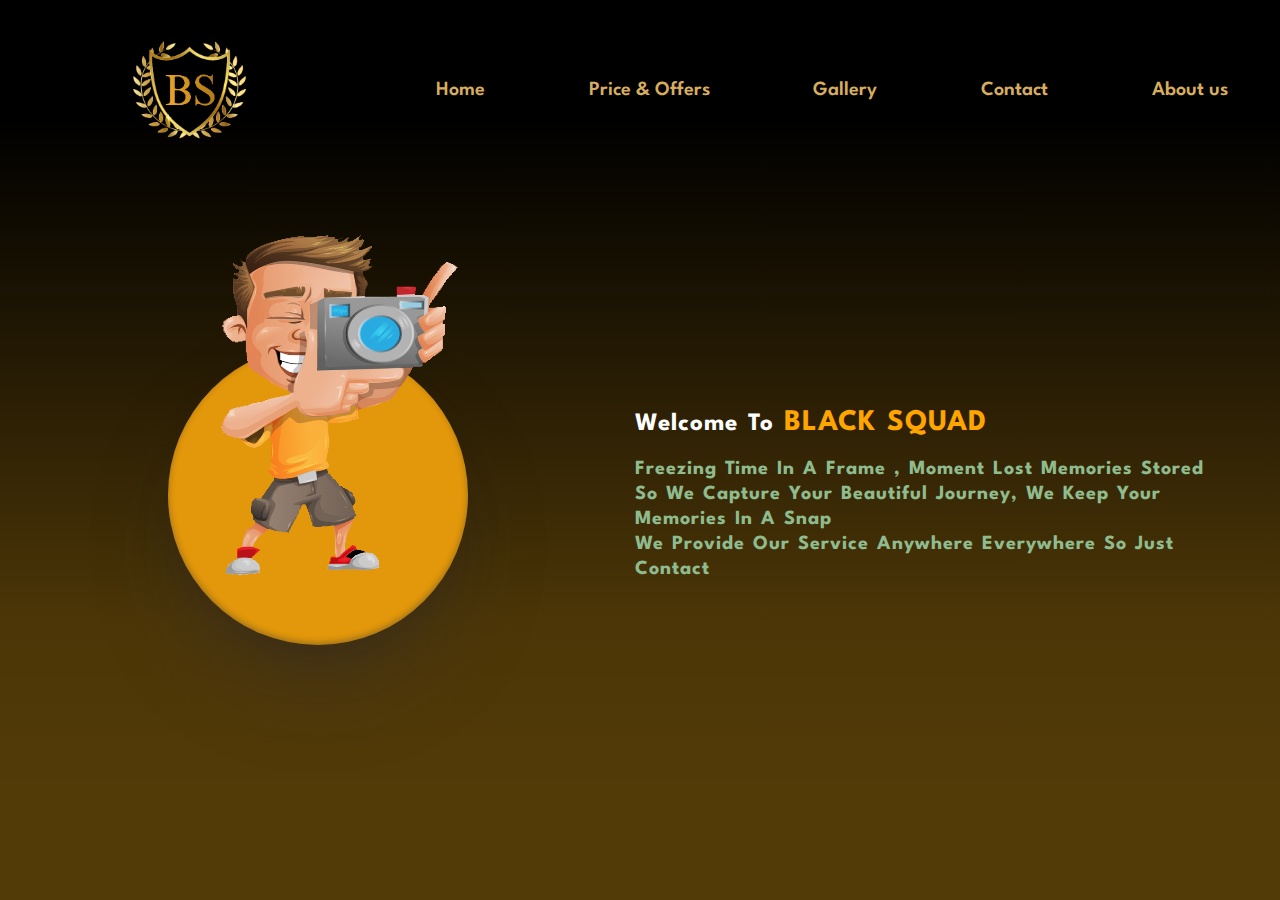
==== index.html @ c3e06b1f "first upload" ====
<!DOCTYPE html>
<html lang="en">
  <head>
    <meta charset="UTF-8" />
    <meta name="viewport" content="width=device-width, initial-scale=1.0" />
    <title>BLACK SQUAD</title>

    <link rel="icon" type="image/png" sizes="32x32" href="./img/logofull.png" />
    <link rel="stylesheet" href="./css/style.css" />
    <link rel="preconnect" href="https://fonts.googleapis.com" />
    <link rel="preconnect" href="https://fonts.gstatic.com" crossorigin />
    <link
      href="https://fonts.googleapis.com/css2?family=League+Spartan:wght@300&display=swap"
      rel="stylesheet"
    />
  </head>
  <body>
    <div class="nav-bar">
      <div class="logo">
        <img src="./img/logofull.png" alt="logo" />
      </div>
      <div class="links">
        <div class="link-box">
          <a href="#">Home</a>
          <a href="#">Price & Offers</a>
          <a href="#">Gallery</a>
          <a href="#">Contact</a>
          <a href="#">About us</a>
        </div>
      </div>
    </div>
    <div class="container">
      <div class="con-a">
        <img src="./img/pgrap.png" alt="icon" />
        <div class="round"></div>
      </div>
      <div class="con-b">
        <h3>welcome to <span class="home-span">BLACK SQUAD</span></h3>
        <h6>
         freezing time in a frame , moment lost memories stored so
         we capture your beautiful journey, we keep your memories in a snap
         <br>
         we provide our service anywhere everywhere so just contact
         
        </h6>
      </div>
    </div>
    <script src="./js/script.js"></script>
  </body>
</html>
---- css/style.css ----
* {
  margin: 0;
  padding: 0;
  box-sizing: border-box;
}

body {
  width: 100vw;
  height: 100vh;
  background-color: #212121;
  
  background: rgb(83,59,8);
  background: linear-gradient(0deg, rgba(83,59,8,1) 11%, rgba(76,54,7,1) 31%, rgba(0,0,0,1) 87%);
  
}

.nav-bar {
  width: 100%;
  height: 20%;
  display: flex;
}

.logo {
  height: 100%;
  width: 30%;
  position: relative;
  display: flex;
  align-items: center;
  justify-content: center;
}
img {
  height: 150px;
  width: 150px;
}

.links {
  display: flex;
  align-items: center;
  justify-content: space-between;
  height: 100%;
  width: 70%;
}

.link-box {
  width: 100%;
  height: 100%;
  display: flex;
  flex-direction: row;
  align-items: center;
  justify-content: space-around;
}

.link-box a {
  text-decoration: none;
  font-size: 20px;
  color: #d8ae5e;
  padding: 5px 20px;
  border-radius: 10px;
  font-weight: 600;
  font-family: "League Spartan", sans-serif;
}
.link-box a:hover {
  background-color: #d8ae5e;
  color: black;
}

.container {
  width: 100%;
  height: 70%;
  display: flex;
  align-items: center;
  justify-content: space-between;
}
.con-a {
  width: 100%;
  height: 100%;
  display: flex;
  align-items: center;
  justify-content: center;
  position: relative;
}

.con-b {
  color: white;
  width: 100%;
  height: 100%;
  display: flex;
  flex-direction: column;
  gap: 20px;
  margin-right: 10px;
  justify-content: center;
  font-family: "League Spartan", sans-serif;
  text-transform: capitalize;
}

.con-a img {
  height: 400px;
  width: 350px;
  position: absolute;
  top: 10px;
}
.round {
  height: 300px;
  width: 300px;
  background-color: hwb(39 4% 11%);
  border-radius: 50%;
  box-shadow: rgba(50, 50, 93, 0.25) 0px 50px 100px -20px, rgba(0, 0, 0, 0.3) 0px 30px 60px -30px, rgba(10, 37, 64, 0.35) 0px -2px 6px 0px inset;
}
.con-b h3 {
  font-size: 25px;
  letter-spacing: 1px;
  word-spacing: 2px;
  
}
.con-b h6 {
  position: relative;
  letter-spacing: 1px;
  word-spacing: 2px;
  font-size: 1rem;
  line-height: 25px;
  color: darkseagreen;
  font-size: 20px;
  margin-right: 40px;
}

.home-span {
  color: orange;

  font-size: 30px;
}
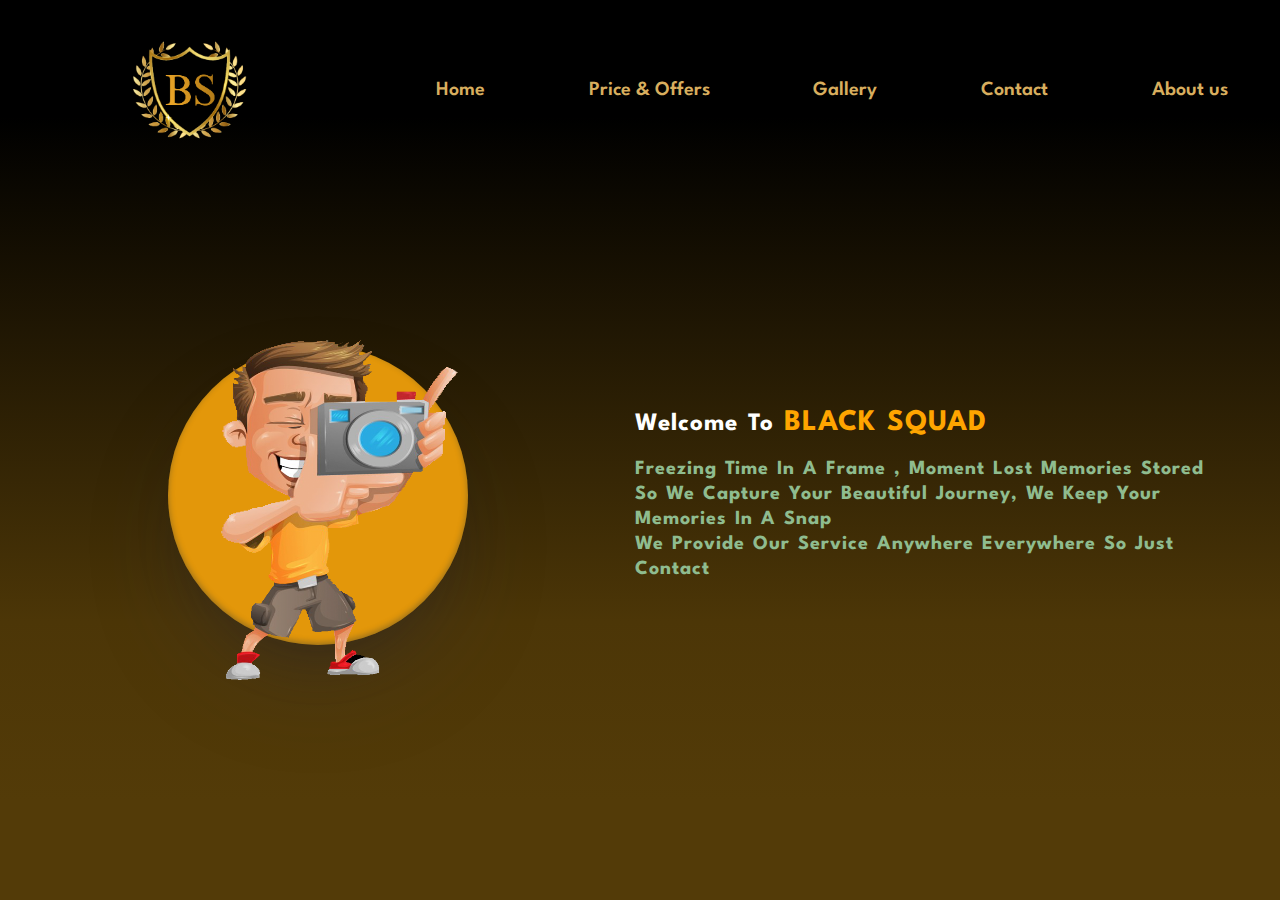
==== commit 235d8688: "hello" ====
--- a/index.html
+++ b/index.html
@@ -31,17 +31,16 @@
     </div>
     <div class="container">
       <div class="con-a">
+        <div class="round"></div>
         <img src="./img/pgrap.png" alt="icon" />
-        <div class="round"></div>
       </div>
       <div class="con-b">
         <h3>welcome to <span class="home-span">BLACK SQUAD</span></h3>
         <h6>
-         freezing time in a frame , moment lost memories stored so
-         we capture your beautiful journey, we keep your memories in a snap
-         <br>
-         we provide our service anywhere everywhere so just contact
-         
+          freezing time in a frame , moment lost memories stored so we capture
+          your beautiful journey, we keep your memories in a snap
+          <br />
+          we provide our service anywhere everywhere so just contact
         </h6>
       </div>
     </div>
--- a/css/style.css
+++ b/css/style.css
@@ -8,11 +8,18 @@
   width: 100vw;
   height: 100vh;
   background-color: #212121;
-  
-  background: rgb(83,59,8);
-  background: linear-gradient(0deg, rgba(83,59,8,1) 11%, rgba(76,54,7,1) 31%, rgba(0,0,0,1) 87%);
-  
-}
+
+  background: rgb(83, 59, 8);
+  background: linear-gradient(
+    0deg,
+    rgba(83, 59, 8, 1) 11%,
+    rgba(76, 54, 7, 1) 31%,
+    rgba(0, 0, 0, 1) 87%
+  );
+}
+
+/* nav bar */
+
 
 .nav-bar {
   width: 100%;
@@ -64,6 +71,10 @@
   color: black;
 }
 
+
+
+/* home page container */
+
 .container {
   width: 100%;
   height: 70%;
@@ -91,26 +102,28 @@
   justify-content: center;
   font-family: "League Spartan", sans-serif;
   text-transform: capitalize;
+  position: relative;
 }
 
 .con-a img {
   height: 400px;
   width: 350px;
   position: absolute;
-  top: 10px;
 }
 .round {
   height: 300px;
   width: 300px;
+  position: absolute;
   background-color: hwb(39 4% 11%);
   border-radius: 50%;
-  box-shadow: rgba(50, 50, 93, 0.25) 0px 50px 100px -20px, rgba(0, 0, 0, 0.3) 0px 30px 60px -30px, rgba(10, 37, 64, 0.35) 0px -2px 6px 0px inset;
+  box-shadow: rgba(50, 50, 93, 0.25) 0px 50px 100px -20px,
+    rgba(0, 0, 0, 0.3) 0px 30px 60px -30px,
+    rgba(10, 37, 64, 0.35) 0px -2px 6px 0px inset;
 }
 .con-b h3 {
   font-size: 25px;
   letter-spacing: 1px;
   word-spacing: 2px;
-  
 }
 .con-b h6 {
   position: relative;
@@ -128,3 +141,87 @@
 
   font-size: 30px;
 }
+
+/* responsible media queries */
+
+
+
+@media only screen and (max-width:600px) {
+
+    .container{
+      flex-direction: column;
+      justify-content: space-between;
+    }
+    img {
+      height: 100px;
+      width: 100px;
+    }
+    .logo{
+      width: 100%;
+    }
+    .links{
+      display: none;
+    }
+  
+    .con-b h3{
+      font-size: 15px;
+    }
+    .con-b h3 span {
+      font-size: 20px;
+    }
+    .con-b h6{
+      font-size: 10px;
+    }
+    .con-a img {
+      height: 200px;
+      width: 150px;
+    }
+    .round{
+      height: 150px;
+      width: 150px;
+    }
+    .con-b{
+      margin-left: 50px;
+    }
+
+}
+
+
+/* tablet */
+
+@media only screen and (max-width:768px) {
+
+  .container{
+    flex-direction: column;
+    justify-content: space-between;
+  }
+  img {
+    height: 100px;
+    width: 100px;
+  }
+ .links a {
+  font-size: 15px;
+ }
+
+  .con-b h3{
+    font-size: 25px;
+  }
+  .con-b h3 span {
+    font-size: 30px;
+  }
+  .con-b h6{
+    font-size: 16px;
+  }
+  .con-a img {
+    height: 250px;
+    width: 200px;
+  }
+  .round{
+    height: 200px;
+    width: 200px;
+  }
+  .con-b{
+    margin-left: 50px;
+  }
+
+}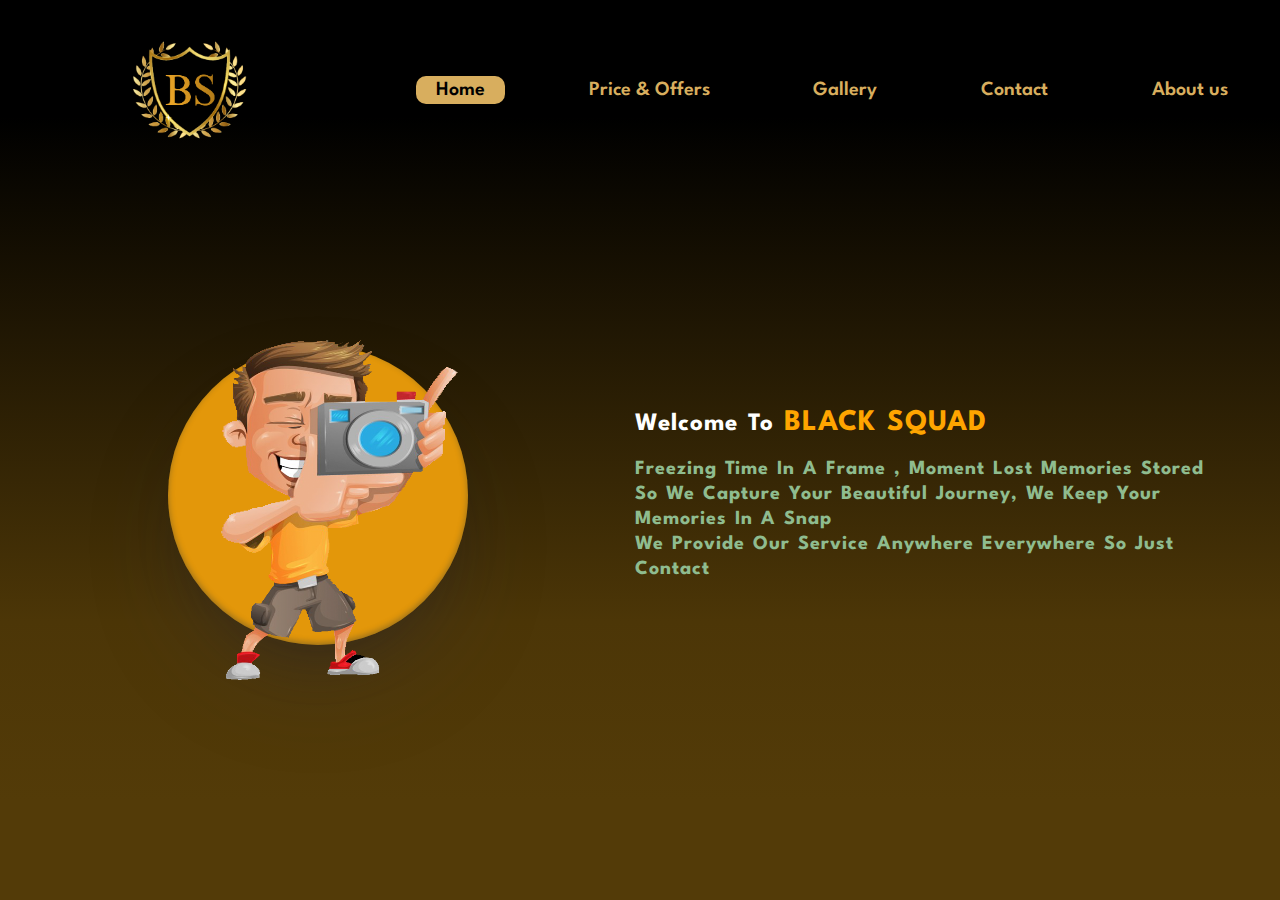
==== commit 7f656aa7: "pages added" ====
--- a/index.html
+++ b/index.html
@@ -13,6 +13,10 @@
       href="https://fonts.googleapis.com/css2?family=League+Spartan:wght@300&display=swap"
       rel="stylesheet"
     />
+    <link
+      rel="stylesheet"
+      href="https://cdnjs.cloudflare.com/ajax/libs/font-awesome/4.7.0/css/font-awesome.min.css"
+    />
   </head>
   <body>
     <div class="nav-bar">
@@ -21,11 +25,11 @@
       </div>
       <div class="links">
         <div class="link-box">
-          <a href="#">Home</a>
-          <a href="#">Price & Offers</a>
-          <a href="#">Gallery</a>
-          <a href="#">Contact</a>
-          <a href="#">About us</a>
+          <a class="opt current" href="./index.html">Home</a>
+          <a class="opt" href="./pages/price.html">Price & Offers</a>
+          <a class="opt" href="./pages/gallery.html">Gallery</a>
+          <a class="opt" href="./pages/contact.html">Contact</a>
+          <a class="opt" href="./pages/about.html">About us</a>
         </div>
       </div>
     </div>
@@ -35,7 +39,9 @@
         <img src="./img/pgrap.png" alt="icon" />
       </div>
       <div class="con-b">
-        <h3>welcome to <span class="home-span">BLACK SQUAD</span></h3>
+        <h3 class="para">
+          welcome to <span class="home-span">BLACK SQUAD</span>
+        </h3>
         <h6>
           freezing time in a frame , moment lost memories stored so we capture
           your beautiful journey, we keep your memories in a snap
--- a/css/style.css
+++ b/css/style.css
@@ -1,7 +1,6 @@
 * {
   margin: 0;
   padding: 0;
-  box-sizing: border-box;
 }
 
 body {
@@ -20,7 +19,6 @@
 
 /* nav bar */
 
-
 .nav-bar {
   width: 100%;
   height: 20%;
@@ -58,6 +56,7 @@
 }
 
 .link-box a {
+  box-sizing: border-box;
   text-decoration: none;
   font-size: 20px;
   color: #d8ae5e;
@@ -66,12 +65,11 @@
   font-weight: 600;
   font-family: "League Spartan", sans-serif;
 }
-.link-box a:hover {
+.link-box a:hover,
+a.current {
   background-color: #d8ae5e;
   color: black;
 }
-
-
 
 /* home page container */
 
@@ -109,6 +107,7 @@
   height: 400px;
   width: 350px;
   position: absolute;
+  user-select: none;
 }
 .round {
   height: 300px;
@@ -144,54 +143,8 @@
 
 /* responsible media queries */
 
-
-
-@media only screen and (max-width:600px) {
-
-    .container{
-      flex-direction: column;
-      justify-content: space-between;
-    }
-    img {
-      height: 100px;
-      width: 100px;
-    }
-    .logo{
-      width: 100%;
-    }
-    .links{
-      display: none;
-    }
-  
-    .con-b h3{
-      font-size: 15px;
-    }
-    .con-b h3 span {
-      font-size: 20px;
-    }
-    .con-b h6{
-      font-size: 10px;
-    }
-    .con-a img {
-      height: 200px;
-      width: 150px;
-    }
-    .round{
-      height: 150px;
-      width: 150px;
-    }
-    .con-b{
-      margin-left: 50px;
-    }
-
-}
-
-
-/* tablet */
-
-@media only screen and (max-width:768px) {
-
-  .container{
+@media only screen and (max-width: 600px) {
+  .container {
     flex-direction: column;
     justify-content: space-between;
   }
@@ -199,29 +152,78 @@
     height: 100px;
     width: 100px;
   }
- .links a {
-  font-size: 15px;
- }
-
-  .con-b h3{
+  .logo {
+    width: 100%;
+    height: 50%;
+  }
+  .nav-bar {
+    display: flex;
+    flex-direction: column;
+    height: 30%;
+    justify-content: space-evenly;
+  }
+  .link-box .opt {
+    font-size: 12px;
+  }
+  .links {
+    width: 100%;
+    height: 10%;
+    background-color: #212121;
+    padding: 10px;
+  }
+
+  .con-b h3 {
+    font-size: 15px;
+  }
+  .con-b h3 span {
+    font-size: 20px;
+  }
+  .para {
+    font-size: 10px;
+  }
+  .con-a img {
+    height: 200px;
+    width: 150px;
+  }
+  .round {
+    height: 150px;
+    width: 150px;
+  }
+}
+
+/* tablet */
+
+@media only screen and (max-width: 768px) {
+  .container {
+    flex-direction: column;
+    justify-content: space-between;
+  }
+  img {
+    height: 100px;
+    width: 100px;
+  }
+  .links a {
+    font-size: 15px;
+  }
+
+  .con-b h3 {
     font-size: 25px;
   }
   .con-b h3 span {
     font-size: 30px;
   }
-  .con-b h6{
-    font-size: 16px;
+  .con-b h6 {
+    font-size: 18px;
   }
   .con-a img {
     height: 250px;
     width: 200px;
   }
-  .round{
+  .round {
     height: 200px;
     width: 200px;
   }
-  .con-b{
+  .con-b {
     margin-left: 50px;
   }
-
-}+}
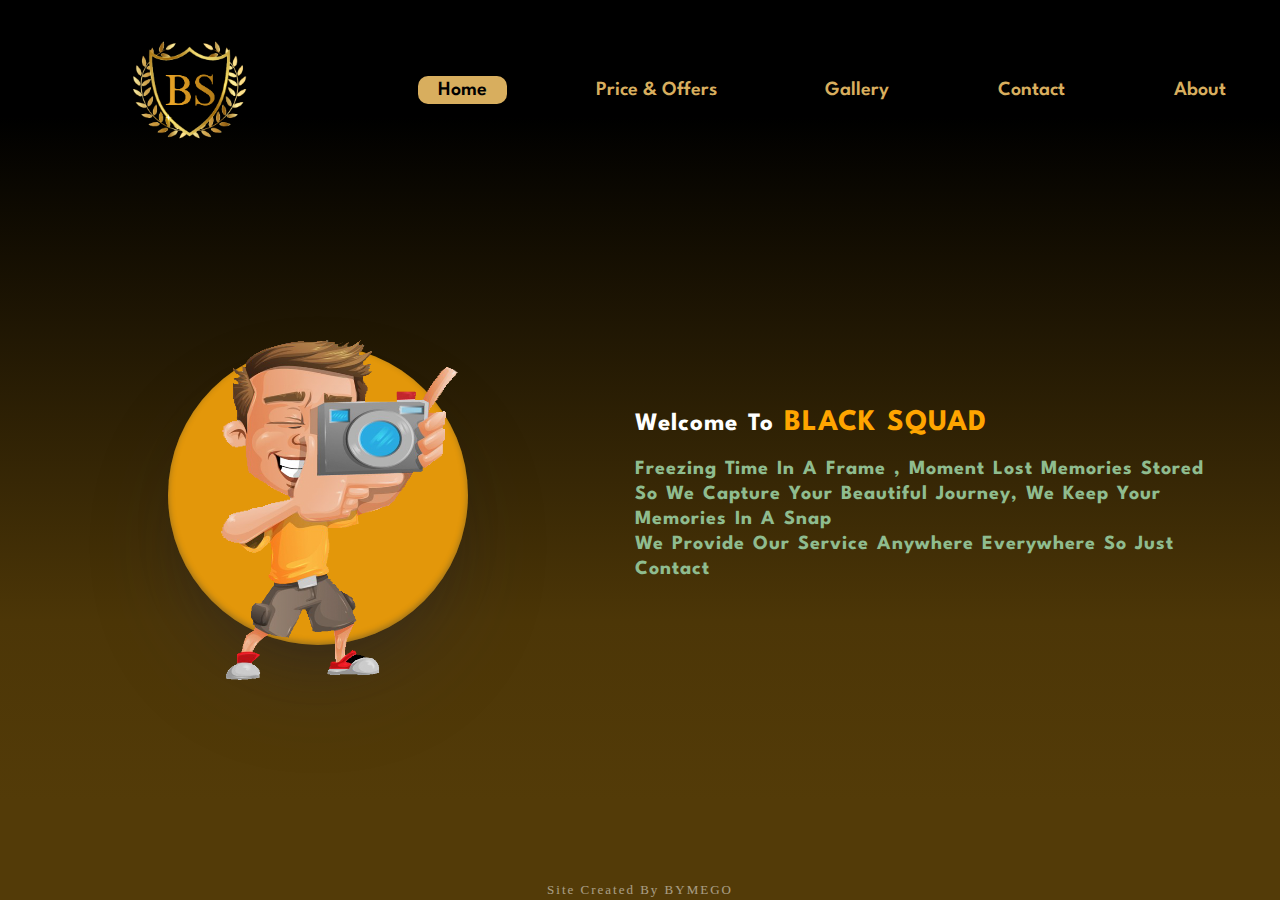
==== commit 9f945d83: "last one" ====
--- a/index.html
+++ b/index.html
@@ -29,7 +29,7 @@
           <a class="opt" href="./pages/price.html">Price & Offers</a>
           <a class="opt" href="./pages/gallery.html">Gallery</a>
           <a class="opt" href="./pages/contact.html">Contact</a>
-          <a class="opt" href="./pages/about.html">About us</a>
+          <a class="opt" href="./pages/about.html">About</a>
         </div>
       </div>
     </div>
@@ -51,5 +51,6 @@
       </div>
     </div>
     <script src="./js/script.js"></script>
+    <div class="footer">Site Created By BYMEGO</div>
   </body>
 </html>
--- a/css/style.css
+++ b/css/style.css
@@ -57,6 +57,8 @@
 
 .link-box a {
   box-sizing: border-box;
+  
+  text-align: center;
   text-decoration: none;
   font-size: 20px;
   color: #d8ae5e;
@@ -227,3 +229,53 @@
     margin-left: 50px;
   }
 }
+
+.footer {
+  display: flex;
+  height: 20px;
+  width: 100%;
+  font-size: 13px;
+  opacity: 50%;
+  color: white;
+  bottom: 10px;
+  align-items: center;
+  justify-content: center;
+  position: absolute;
+  bottom: 0;
+  letter-spacing: 2px;
+}
+.con {
+  display: none;
+}
+.coni {
+  scale: 1.2;
+}
+
+.con-a .img1 {
+  height: 200px;
+  width: 200px;
+}
+.con-a .img2 {
+  height: 100px;
+  width: 200px;
+}
+.con-a .img3 {
+  height: 200px;
+  width: 200px;
+}
+.rc{
+  background-color:indianred;
+  box-shadow: 5px 2px 4px white inset;
+}
+.ra{
+  background-color: black;
+  box-shadow: 5px 2px 4px white inset;
+}
+.rg{
+  background-color: tomato;
+  box-shadow: 5px 2px 4px white inset;
+}
+.rp{
+  background-color: grey;
+  box-shadow: 5px 2px 4px white inset;
+}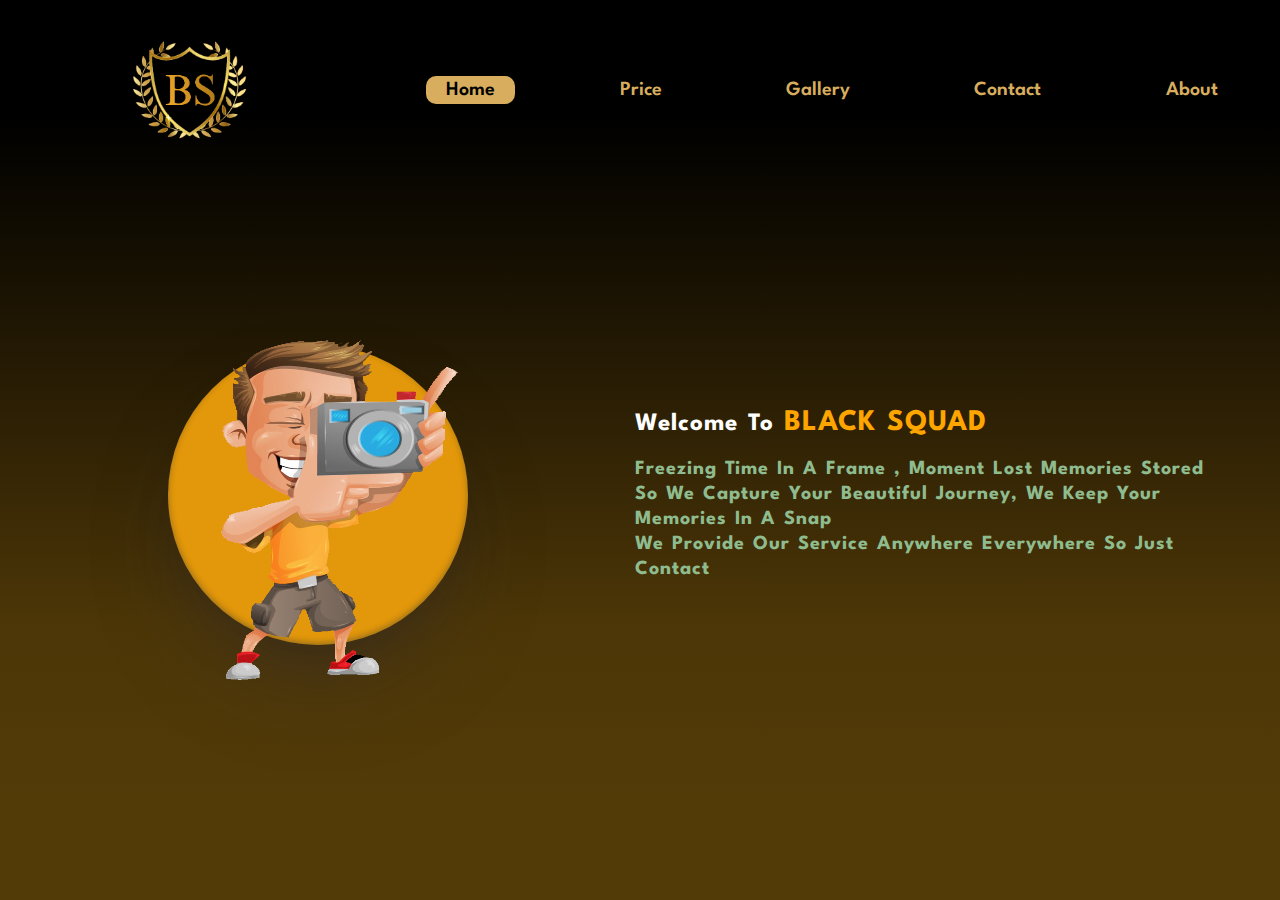
==== commit c49a9258: "all set final" ====
--- a/index.html
+++ b/index.html
@@ -26,7 +26,7 @@
       <div class="links">
         <div class="link-box">
           <a class="opt current" href="./index.html">Home</a>
-          <a class="opt" href="./pages/price.html">Price & Offers</a>
+          <a class="opt" href="./pages/price.html">Price</a>
           <a class="opt" href="./pages/gallery.html">Gallery</a>
           <a class="opt" href="./pages/contact.html">Contact</a>
           <a class="opt" href="./pages/about.html">About</a>
--- a/css/style.css
+++ b/css/style.css
@@ -57,7 +57,6 @@
 
 .link-box a {
   box-sizing: border-box;
-  
   text-align: center;
   text-decoration: none;
   font-size: 20px;
@@ -166,12 +165,19 @@
   }
   .link-box .opt {
     font-size: 12px;
+    overflow: none; 
+    
+    max-height: 20px;
+    
+    
   }
   .links {
     width: 100%;
     height: 10%;
     background-color: #212121;
     padding: 10px;
+    
+    
   }
 
   .con-b h3 {
@@ -231,7 +237,7 @@
 }
 
 .footer {
-  display: flex;
+  display:none;
   height: 20px;
   width: 100%;
   font-size: 13px;
@@ -263,19 +269,19 @@
   height: 200px;
   width: 200px;
 }
-.rc{
-  background-color:indianred;
-  box-shadow: 5px 2px 4px white inset;
-}
-.ra{
+.rc {
+  background-color: indianred;
+  box-shadow: 5px 2px 4px white inset;
+}
+.ra {
   background-color: black;
   box-shadow: 5px 2px 4px white inset;
 }
-.rg{
+.rg {
   background-color: tomato;
   box-shadow: 5px 2px 4px white inset;
 }
-.rp{
+.rp {
   background-color: grey;
   box-shadow: 5px 2px 4px white inset;
-}+}
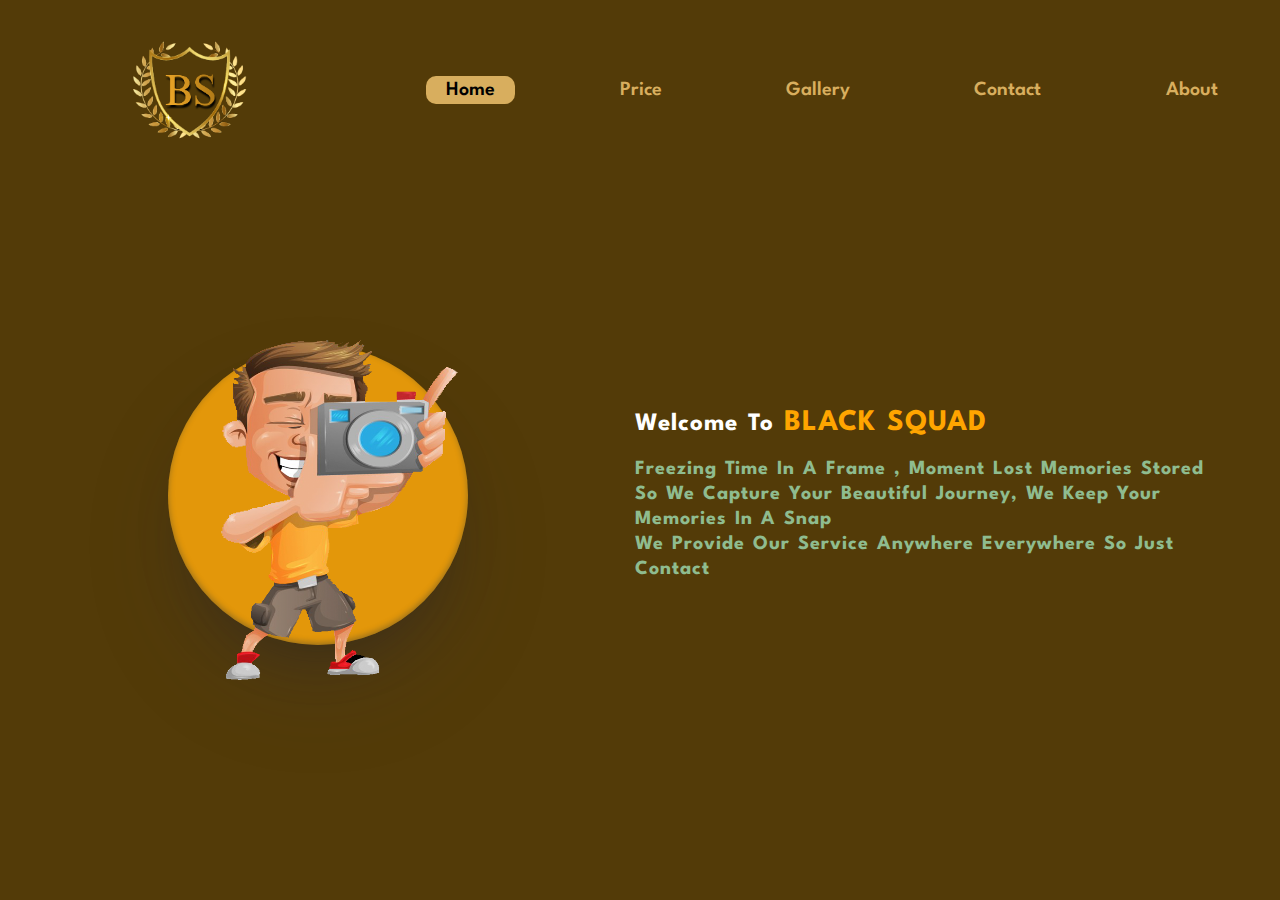
==== commit b2b16133: "Update index.html" ====
--- a/index.html
+++ b/index.html
@@ -2,7 +2,7 @@
 <html lang="en">
   <head>
     <meta charset="UTF-8" />
-    <meta name="viewport" content="width=device-width, initial-scale=1.0" />
+    <meta name="viewport" content="width=device-width, initial-scale=1.0,maximum-scale=1.0, user-scalable=no" />
     <title>BLACK SQUAD</title>
 
     <link rel="icon" type="image/png" sizes="32x32" href="./img/logofull.png" />
--- a/css/style.css
+++ b/css/style.css
@@ -9,12 +9,14 @@
   background-color: #212121;
 
   background: rgb(83, 59, 8);
-  background: linear-gradient(
-    0deg,
-    rgba(83, 59, 8, 1) 11%,
-    rgba(76, 54, 7, 1) 31%,
-    rgba(0, 0, 0, 1) 87%
-  );
+
+}
+.c-body{
+  min-height: 100%;
+  width: 100%;
+}
+.g-body{
+  height: 100;
 }
 
 /* nav bar */
@@ -23,6 +25,7 @@
   width: 100%;
   height: 20%;
   display: flex;
+  overflow-y: none;
 }
 
 .logo {
@@ -141,10 +144,19 @@
 
   font-size: 30px;
 }
+.gname{
+  width: 100%;
+  align-items: center;
+  text-align: center;
+}
 
 /* responsible media queries */
 
-@media only screen and (max-width: 600px) {
+
+
+/* tablet */
+
+@media only screen and (max-width: 768px) {
   .container {
     flex-direction: column;
     justify-content: space-between;
@@ -152,6 +164,160 @@
   img {
     height: 100px;
     width: 100px;
+  }
+  .links a {
+    font-size: 15px;
+  }
+
+  .con-b h3 {
+    font-size: 25px;
+  }
+  .con-b h3 span {
+    font-size: 30px;
+  }
+  .con-b h6 {
+    font-size: 18px;
+  }
+  .con-a img {
+    height: 250px;
+    width: 200px;
+  }
+  .round {
+    height: 200px;
+    width: 200px;
+  }
+  .con-b {
+    margin-left: 50px;
+    height: fit-content;
+  }
+}
+
+.footer {
+  display: none;
+  height: 20px;
+  width: 100%;
+  font-size: 13px;
+  opacity: 50%;
+  color: white;
+  bottom: 10px;
+  align-items: center;
+  justify-content: center;
+  position: absolute;
+  bottom: 0;
+  letter-spacing: 2px;
+}
+.con {
+  display: none;
+}
+.coni {
+  scale: 1.2;
+}
+
+.con-a .img1 {
+  height: 200px;
+  width: 200px;
+}
+.con-a .img2 {
+  height: 100px;
+  width: 200px;
+}
+.con-a .img3 {
+  height: 200px;
+  width: 200px;
+}
+.rc {
+  background-color: indianred;
+  box-shadow: 5px 2px 4px white inset;
+}
+.ra {
+  background-color: black;
+  box-shadow: 5px 2px 4px white inset;
+}
+.rg {
+  background-color: tomato;
+  box-shadow: 5px 2px 4px white inset;
+}
+.rp {
+  background-color: grey;
+  box-shadow: 5px 2px 4px white inset;
+}
+
+.gmail {
+  text-transform: lowercase;
+}
+.g-box{
+  display: flex;
+  align-items: center;
+  width: 100%;
+  height: 50%;
+  justify-content: space-evenly;
+  gap: 10px;
+}
+.g-box .img1 {
+  height:200px;
+  width: 200px;
+}
+
+.g-box .img2 {
+  height:250px;
+  width: 200px;
+}
+.g-box .img3 {
+  height: 200px;
+  width: 200px;
+}
+.g-box .img4 {
+  height: 200px;
+  width: 200px;
+}
+.g-box .img5 {
+  height: 250px;
+  width: 200px;
+}
+.g-box video {
+  height: 280px;
+  width: 200px;
+}
+.about{
+  text-transform: capitalize;
+}
+.imgs:hover{
+ scale: 1.5;
+ z-index: 2;
+ align-items: center;
+ display: block;
+ justify-content: center;
+}
+
+.imgs{
+  border: 5px solid rgb(209, 207, 178);
+  border-radius: 5px;
+  
+}
+.g-body{
+ 
+  height:100;
+  width: 100;
+  }
+
+@media only screen and (max-width: 600px) {
+  
+  .container {
+    flex-direction: column;
+    justify-content: space-between;
+    min-height: fit-content;
+  }
+  .g-box{
+    flex-direction: column;
+  }
+  
+ 
+  img {
+    height: 100px;
+    width: 100px;
+  }
+  .g-b2{
+    margin-top: 5px;
   }
   .logo {
     width: 100%;
@@ -165,21 +331,30 @@
   }
   .link-box .opt {
     font-size: 12px;
-    overflow: none; 
-    
+    overflow: none;
     max-height: 20px;
-    
-    
   }
   .links {
     width: 100%;
     height: 10%;
     background-color: #212121;
     padding: 10px;
-    
-    
-  }
-
+  }
+  .c-body{
+   min-height: 100;
+   display: flex;
+   flex-direction: column;
+  }
+.gab{
+justify-content: centre;
+align-items: centre;
+}
+  .cc{
+    justify-content: space-between;
+  }
+.cc .con-b{
+ top: 10px;
+}
   .con-b h3 {
     font-size: 15px;
   }
@@ -194,94 +369,14 @@
     width: 150px;
   }
   .round {
-    height: 150px;
-    width: 150px;
-  }
-}
-
-/* tablet */
-
-@media only screen and (max-width: 768px) {
-  .container {
-    flex-direction: column;
-    justify-content: space-between;
-  }
-  img {
-    height: 100px;
-    width: 100px;
-  }
-  .links a {
-    font-size: 15px;
-  }
-
-  .con-b h3 {
-    font-size: 25px;
-  }
-  .con-b h3 span {
-    font-size: 30px;
-  }
-  .con-b h6 {
-    font-size: 18px;
-  }
-  .con-a img {
-    height: 250px;
-    width: 200px;
-  }
-  .round {
     height: 200px;
     width: 200px;
   }
-  .con-b {
-    margin-left: 50px;
-  }
-}
-
-.footer {
-  display:none;
-  height: 20px;
-  width: 100%;
-  font-size: 13px;
-  opacity: 50%;
-  color: white;
-  bottom: 10px;
-  align-items: center;
-  justify-content: center;
-  position: absolute;
-  bottom: 0;
-  letter-spacing: 2px;
-}
-.con {
-  display: none;
-}
-.coni {
-  scale: 1.2;
-}
-
-.con-a .img1 {
-  height: 200px;
-  width: 200px;
-}
-.con-a .img2 {
-  height: 100px;
-  width: 200px;
-}
-.con-a .img3 {
-  height: 200px;
-  width: 200px;
-}
-.rc {
-  background-color: indianred;
-  box-shadow: 5px 2px 4px white inset;
-}
-.ra {
-  background-color: black;
-  box-shadow: 5px 2px 4px white inset;
-}
-.rg {
-  background-color: tomato;
-  box-shadow: 5px 2px 4px white inset;
-}
-.rp {
-  background-color: grey;
-  box-shadow: 5px 2px 4px white inset;
-}
+  
+}
+.g-body{
+  background: rgb(83, 59, 8);
+  width: 100vw;
+  height: 100;
+
+}